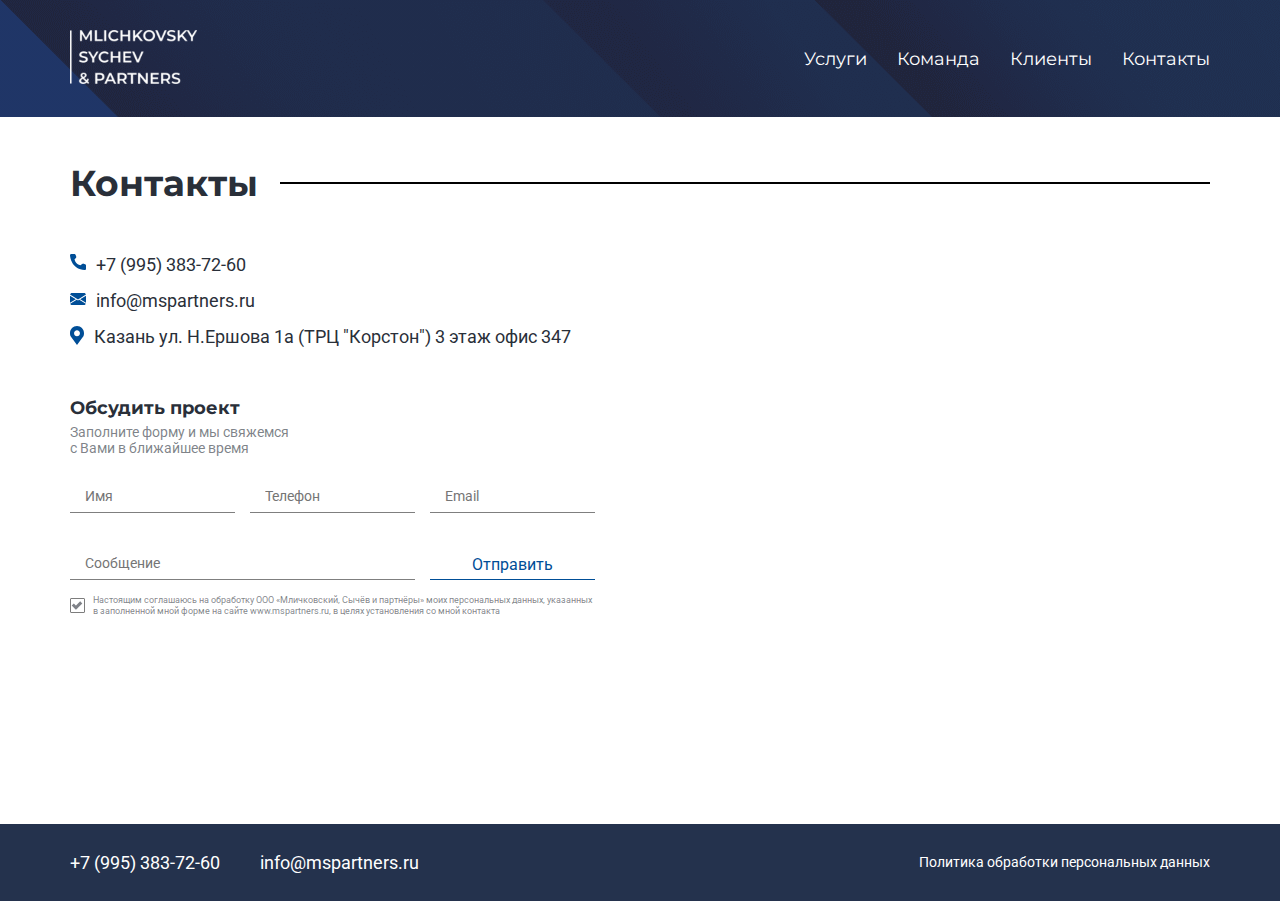
==== contacts.html @ 93f294c9 "first" ====
<!DOCTYPE html>
<html lang="en">
  <head>
    <meta charset="UTF-8" />
    <meta name="viewport" content="width=device-width, initial-scale=1.0" />
    <meta http-equiv="X-UA-Compatible" content="ie=edge" />
    <title>Document</title>
    <meta name="author" content="Yuriy Zudikhin" />
    <link rel="stylesheet" href="css/style.css" />
  </head>

  <body>
    
    <header class="header">
      <div class="container">
        <div class="header_block">
          <a href="/" class="header_block_img">
            <img src="img/logo.svg" alt="">
          </a>
          <ul>
            <li>
              <a href="#">Услуги</a>
            </li>
            <li>
              <a href="#">Команда</a>
            </li>
            <li>
              <a href="#">Клиенты</a>
            </li>
            <li>
              <a href="#">Контакты</a>
            </li>
          </ul>
          <div class="header_block_burger">
            <div class="line-menu half start"></div>
            <div class="line-menu"></div>
            <div class="line-menu half end"></div>
          </div>
        </div>
      </div>
    </header>

    <section class="contacts">
      <div class="container">
        <div class="contacts_block">
          <div class="contacts_block_head">
            <h2>Контакты</h2>
          </div>
          <div class="contacts_block_content">
            <div class="contacts_block_content_left">
              <div class="contacts_block_content_left_link">

                <div class="contacts_block_content_left_link_item">
                  <img src="img/contacts/tel.svg" alt="">
                  <a href="tel:+7 (995) 383-72-60">+7 (995) 383-72-60</a>
                </div>

                <div class="contacts_block_content_left_link_item">
                  <img src="img/contacts/mail.svg" alt="">
                  <a href="mailto:info@mspartners.ru">info@mspartners.ru</a>
                </div>

                <div class="contacts_block_content_left_link_item">
                  <img src="img/contacts/geo.svg" alt="">
                  <p>Казань ул. Н.Ершова 1а (ТРЦ "Корстон") 3 этаж офис 347</p>
                </div>

              </div>
              <h3>Обсудить проект</h3>
              <p class="contacts_block_content_left_desc">
                Заполните форму и мы свяжемся <br>
                с Вами в ближайшее время
              </p>
              <div class="contacts_block_content_left_form">
                <form action="">
                  <p>
                    <span data-name="your-name">
                      <input type="text" placeholder="Имя">
                    </span>
                    <span data-name="your-tel">
                      <input type="tel" placeholder="Телефон">
                    </span>
                    <span data-name="your-email">
                      <input type="email" placeholder="Email">
                    </span>
                    <span data-name="your-message">
                      <input type="text" placeholder="Сообщение">
                    </span>
                    <input type="submit" value="Отправить">
                  </p>
                </form>
                <label class="contacts_block_content_left_form_check">Настоящим соглашаюсь на обработку ООО «Мличковский, Сычёв и партнёры» моих персональных данных, указанных в заполненной мной форме на сайте www.mspartners.ru, в целях установления со мной контакта
                  <input type="checkbox" checked="checked">
                  <span class="checkmark"></span>
                </label>
              </div>
            </div>
            <div class="contacts_block_content_right">
              <div class="contacts_block_content_right_map">
                <iframe src="https://yandex.ru/map-widget/v1/?um=constructor%3A42d082aaa859f3ff9d2b8abe854cf71fa21986fc700c8b1faabb53e841a8c3bd&amp;source=constructor" width="100%" height="400" frameborder="0"></iframe>
              </div>
            </div>
          </div>
        </div>
      </div>
    </section>

    <footer class="footer">
      <div class="footer_wrapper_bottom">
        <div class="container">
          <div class="footer_wrapper_bottom_content">
            <div class="footer_wrapper_bottom_content_left">
              <a href="tel:+7(995)383-72-60">+7 (995) 383-72-60</a>
              <a href="mailto:info@mspartners.ru">info@mspartners.ru</a>
            </div>
            <div class="footer_wrapper_bottom_content_right">
              <a href="#">Политика обработки персональных данных</a>
            </div>
          </div>
        </div>
      </div>       
      
    </footer>

    <script src="js/jquery-3.6.0.min.js"></script>
    <script src="js/main.js"></script>
  </body>
</html>
---- css/style.css ----
@import url("https://fonts.googleapis.com/css2?family=Montserrat:wght@400;700&family=Roboto&display=swap");
html, body, div, span, applet, object, iframe,
h1, h2, h3, h4, h5, h6, p, blockquote, pre,
a, abbr, acronym, address, big, cite, code,
del, dfn, em, img, ins, kbd, q, s, samp,
small, strike, strong, sub, sup, tt, var,
b, u, i, center,
dl, dt, dd, ol, ul, li,
fieldset, form, label, legend,
table, caption, tbody, tfoot, thead, tr, th, td,
article, aside, canvas, details, embed,
figure, figcaption, footer, header, hgroup,
menu, nav, output, ruby, section, summary,
time, mark, audio, video {
  margin: 0;
  padding: 0;
  border: 0;
  font-size: 100%;
  font: inherit;
  vertical-align: baseline;
}

/* HTML5 display-role reset for older browsers */
article, aside, details, figcaption, figure,
footer, header, hgroup, menu, nav, section {
  display: block;
}

body {
  line-height: 1;
  overflow-x: hidden;
  position: relative;
}

ul {
  list-style: none;
}

blockquote, q {
  quotes: none;
}

blockquote:before, blockquote:after,
q:before, q:after {
  content: "";
  content: none;
}

table {
  border-collapse: collapse;
  border-spacing: 0;
}

button {
  border: none;
  cursor: pointer;
}

input[type=number]::-webkit-inner-spin-button {
  -webkit-appearance: none;
}

input[type=number] {
  border: none;
  -moz-appearance: textfield;
}

input[type=number]:focus {
  outline: none;
}

input[type=tel] {
  border: none;
  background-image: none;
  background-color: transparent;
  -webkit-box-shadow: none;
  box-shadow: none;
}

input[type=text] {
  border: none;
  background-image: none;
  background-color: transparent;
  -webkit-box-shadow: none;
  box-shadow: none;
}

input[type=tel]:focus {
  outline: none;
}

input[type=text]:focus {
  outline: none;
}

textarea:focus {
  outline: none;
}

textarea {
  border: none;
  overflow: auto;
  outline: none;
  -webkit-box-shadow: none;
  box-shadow: none;
  resize: none;
}

select {
  outline: none;
}

button {
  background-color: transparent;
  border: none;
  outline: none;
  padding: 0px;
}

button:focus {
  border: none;
  outline: none;
}

a {
  text-decoration: none;
}

a:hover {
  text-decoration: none;
}

div {
  -webkit-tap-highlight-color: transparent;
}

div:focus {
  outline: none;
}

input {
  border: none;
}

input:focus {
  outline: none;
}

body {
  font-family: "Montserrat", sans-serif;
}

.preloader {
  position: fixed;
  left: 0;
  top: 0;
  right: 0;
  bottom: 0;
  background: black;
  z-index: 1001;
}

.container {
  -webkit-box-sizing: border-box;
  box-sizing: border-box;
  padding: 0px 15px;
  width: 100%;
  margin: 0 auto;
  position: relative;
}

@media (min-width: 768px) {
  .container {
    padding: 0px 30px;
  }
}
@media (min-width: 1024px) {
  .container {
    padding: 0px 45px;
  }
}
@media (min-width: 1200px) {
  .container {
    padding: 0px;
    max-width: 1140px;
  }
}
@-webkit-keyframes slideInFromTop {
  0% {
    -webkit-transform: translateY(-100%);
            transform: translateY(-100%);
  }
  100% {
    -webkit-transform: translateX(0);
            transform: translateX(0);
  }
}
@keyframes slideInFromTop {
  0% {
    -webkit-transform: translateY(-100%);
            transform: translateY(-100%);
  }
  100% {
    -webkit-transform: translateX(0);
            transform: translateX(0);
  }
}
.header {
  -webkit-box-sizing: border-box;
          box-sizing: border-box;
  padding: 15px 0px;
  min-height: 86.5px;
  background: -webkit-gradient(linear, left bottom, left top, from(rgba(45, 49, 57, 0.7)), to(rgba(45, 49, 57, 0.7))), url(../img/back.png);
  background: linear-gradient(0deg, rgba(45, 49, 57, 0.7), rgba(45, 49, 57, 0.7)), url(../img/back.png);
  -webkit-animation: 1.5s ease-out 0s 1 slideInFromTop;
          animation: 1.5s ease-out 0s 1 slideInFromTop;
}
.header.header_main {
  position: absolute;
  left: 0px;
  top: 0px;
  width: 100%;
  background: transparent;
}
.header_block {
  display: -webkit-box;
  display: -ms-flexbox;
  display: flex;
  -webkit-box-align: center;
      -ms-flex-align: center;
          align-items: center;
  -webkit-box-pack: justify;
      -ms-flex-pack: justify;
          justify-content: space-between;
}
.header_block ul {
  display: none;
}
.header_block_burger {
  width: 23px;
  height: 20px;
  position: relative;
  display: -webkit-box;
  display: -ms-flexbox;
  display: flex;
  -webkit-box-orient: vertical;
  -webkit-box-direction: normal;
  -ms-flex-direction: column;
  flex-direction: column;
  -webkit-box-pack: justify;
  -ms-flex-pack: justify;
  justify-content: space-between;
  cursor: pointer;
  -webkit-transition: -webkit-transform 330ms ease-out;
  transition: -webkit-transform 330ms ease-out;
  transition: transform 330ms ease-out;
  transition: transform 330ms ease-out, -webkit-transform 330ms ease-out;
}
.header_block_burger .line-menu {
  background-color: #fff;
  height: 2px;
  width: 100%;
}
.header_block_burger .line-menu.half {
  width: 50%;
}
.header_block_burger .line-menu.start {
  transition: transform 330ms cubic-bezier(0.54, -0.81, 0.57, 0.57), -webkit-transform 330ms cubic-bezier(0.54, -0.81, 0.57, 0.57);
  -webkit-transform-origin: right;
  transform-origin: right;
}
.header_block_burger .line-menu.end {
  -ms-flex-item-align: end;
  align-self: flex-end;
  -webkit-transition: -webkit-transform 330ms cubic-bezier(0.54, -0.81, 0.57, 0.57);
  transition: -webkit-transform 330ms cubic-bezier(0.54, -0.81, 0.57, 0.57);
  transition: transform 330ms cubic-bezier(0.54, -0.81, 0.57, 0.57);
  transition: transform 330ms cubic-bezier(0.54, -0.81, 0.57, 0.57), -webkit-transform 330ms cubic-bezier(0.54, -0.81, 0.57, 0.57);
  -webkit-transform-origin: left;
  transform-origin: left;
}
.header_block_burger.active {
  -webkit-transform: rotate(-45deg);
          transform: rotate(-45deg);
}
.header_block_burger.active .line-menu.start {
  -webkit-transform: rotate(-90deg) translateX(3px);
          transform: rotate(-90deg) translateX(3px);
}
.header_block_burger.active .line-menu.end {
  -webkit-transform: rotate(-90deg) translateX(-3px);
          transform: rotate(-90deg) translateX(-3px);
}
@media (min-width: 768px) {
  .header_block_img img {
    width: auto;
  }
}
@media (min-width: 1200px) {
  .header {
    padding: 30px 0px;
    min-height: 116.5px;
  }
  .header_block ul {
    display: -webkit-box;
    display: -ms-flexbox;
    display: flex;
    -webkit-box-align: center;
        -ms-flex-align: center;
            align-items: center;
  }
  .header_block ul li {
    margin-left: 30px;
  }
  .header_block ul li a {
    font-family: "Montserrat", sans-serif;
    font-weight: 400;
    font-size: 18px;
    line-height: 22px;
    color: #FFFFFF;
  }
  .header_block_burger {
    display: none;
  }
}

@-webkit-keyframes slideInFromLeft {
  0% {
    -webkit-transform: translateX(-100%);
            transform: translateX(-100%);
    opacity: 0;
  }
  100% {
    -webkit-transform: translateX(0);
            transform: translateX(0);
    opacity: 1;
  }
}

@keyframes slideInFromLeft {
  0% {
    -webkit-transform: translateX(-100%);
            transform: translateX(-100%);
    opacity: 0;
  }
  100% {
    -webkit-transform: translateX(0);
            transform: translateX(0);
    opacity: 1;
  }
}
.main {
  background: -webkit-gradient(linear, left bottom, left top, from(rgba(45, 49, 57, 0.7)), to(rgba(45, 49, 57, 0.7))), url(../img/back.png);
  background: linear-gradient(0deg, rgba(45, 49, 57, 0.7), rgba(45, 49, 57, 0.7)), url(../img/back.png);
  background-size: cover;
  background-position: 50%;
  height: 100vh;
  -webkit-box-sizing: border-box;
          box-sizing: border-box;
  padding-top: 210px;
}
.main_block {
  -webkit-animation: 1.5s ease-out 0s 1 slideInFromLeft;
          animation: 1.5s ease-out 0s 1 slideInFromLeft;
}
.main_block_uppertitle {
  position: relative;
  display: -webkit-box;
  display: -ms-flexbox;
  display: flex;
  -webkit-box-align: start;
      -ms-flex-align: start;
          align-items: flex-start;
}
.main_block_uppertitle p {
  font-family: "Montserrat", sans-serif;
  font-weight: 700;
  font-size: 14px;
  line-height: 17px;
  color: #FFFFFF;
}
.main_block_uppertitle::after {
  content: "";
  position: absolute;
  left: 200px;
  top: 0px;
  width: calc(100% - 200px);
  height: 2px;
  background: #FFFFFF;
  top: 50%;
  -webkit-transform: translateY(-50%);
          transform: translateY(-50%);
}
.main_block h1 {
  font-family: "Montserrat";
  font-style: normal;
  font-weight: 700;
  font-size: 32px;
  line-height: 28px;
  color: #FFFFFF;
  margin-top: 10px;
}
@media (min-width: 576px) {
  .main_block_uppertitle::after {
    width: 122px;
  }
}
@media (min-width: 768px) {
  .main_block_uppertitle p {
    font-size: 18px;
    line-height: 22px;
  }
  .main_block_uppertitle::after {
    left: 260px;
  }
  .main_block h1 {
    font-size: 54px;
    line-height: 50px;
  }
}
@media (min-width: 1200px) {
  .main {
    padding-top: 200px;
  }
  .main_block h1 {
    font-size: 76px;
    line-height: 67px;
  }
}
@media (min-width: 1440px) {
  .main {
    padding-top: 284px;
  }
}

@-webkit-keyframes slideInOpac {
  0% {
    opacity: 0;
  }
  100% {
    opacity: 1;
  }
}

@keyframes slideInOpac {
  0% {
    opacity: 0;
  }
  100% {
    opacity: 1;
  }
}
.about {
  height: calc(100vh - 86.5px - 95px);
  position: relative;
  -webkit-box-sizing: border-box;
          box-sizing: border-box;
  padding-top: 30px;
  -webkit-animation: 1.5s ease-out 0s slideInOpac;
          animation: 1.5s ease-out 0s slideInOpac;
}
.about_block_head {
  display: -webkit-box;
  display: -ms-flexbox;
  display: flex;
  -webkit-box-orient: vertical;
  -webkit-box-direction: normal;
      -ms-flex-direction: column;
          flex-direction: column;
  -webkit-box-align: start;
      -ms-flex-align: start;
          align-items: flex-start;
  position: relative;
}
.about_block_head::after {
  content: "";
  position: absolute;
  left: 180px;
  top: 50%;
  -webkit-transform: translateY(-50%);
          transform: translateY(-50%);
  width: calc(100% - 180px);
  background-color: black;
  height: 2px;
}
.about_block_head h2 {
  font-weight: 700;
  font-size: 24px;
  line-height: 21px;
  color: #292F39;
}
.about_block_content_left h3 {
  font-weight: 700;
  font-size: 18px;
  line-height: 22px;
  color: #273842;
  margin-top: 30px;
}
.about_block_content_left_text {
  font-weight: 700;
  font-size: 14px;
  line-height: 21px;
  color: #273842;
  margin-top: 10px;
}
.about_block_content_left_grey {
  -webkit-box-sizing: border-box;
          box-sizing: border-box;
  padding: 20px;
  background: #E7E7E7;
  border-radius: 20px;
  margin-top: 10px;
}
.about_block_content_left_grey p {
  font-family: "Montserrat";
  font-style: normal;
  font-weight: 400;
  font-size: 14px;
  line-height: 21px;
  color: #5B656A;
}
.about_block_content_right {
  display: -webkit-box;
  display: -ms-flexbox;
  display: flex;
  -webkit-box-pack: justify;
      -ms-flex-pack: justify;
          justify-content: space-between;
  -webkit-box-align: center;
      -ms-flex-align: center;
          align-items: center;
  -ms-flex-wrap: wrap;
      flex-wrap: wrap;
  position: relative;
  margin-top: 5px;
}
.about_block_content_right_item {
  width: calc(50% - 7.5px);
  margin-top: 15px;
}
.about_block_content_right_item_icon {
  width: 48px;
  height: 48px;
  display: -webkit-box;
  display: -ms-flexbox;
  display: flex;
  -webkit-box-align: center;
      -ms-flex-align: center;
          align-items: center;
  -webkit-box-pack: center;
      -ms-flex-pack: center;
          justify-content: center;
  background: #E0E3EB;
  border-radius: 10px;
  -webkit-box-sizing: border-box;
          box-sizing: border-box;
}
.about_block_content_right_item h4 {
  font-weight: 700;
  font-size: 14px;
  line-height: 17px;
  color: #232323;
  margin-top: 10px;
}
.about_block_content_right_item p {
  margin-top: 5px;
  font-weight: 400;
  font-size: 12px;
  line-height: 15px;
  color: #232323;
}
@media (min-width: 768px) {
  .about {
    padding-top: 50px;
  }
}
@media (min-width: 1200px) {
  .about {
    height: calc(100vh - 116.5px - 77px);
  }
  .about_block_head h2 {
    font-size: 36px;
    line-height: 32px;
  }
  .about_block_head::after {
    width: calc(100% - 260px);
    left: 260px;
  }
  .about_block_content {
    display: -webkit-box;
    display: -ms-flexbox;
    display: flex;
    -webkit-box-align: start;
        -ms-flex-align: start;
            align-items: flex-start;
    -webkit-box-pack: start;
        -ms-flex-pack: start;
            justify-content: flex-start;
    position: relative;
    margin-top: 70px;
  }
  .about_block_content_left {
    width: 458px;
  }
  .about_block_content_left h3 {
    font-size: 24px;
    line-height: 29px;
    margin-top: 0px;
  }
  .about_block_content_left_text {
    margin-top: 13px;
    font-size: 16px;
    line-height: 24px;
    width: 396px;
  }
  .about_block_content_left_grey {
    margin-top: 15px;
    padding: 26px 67px 34px 30px;
  }
  .about_block_content_left_grey p {
    font-size: 16px;
    line-height: 24px;
  }
  .about_block_content_right {
    width: 507px;
    margin-left: 30px;
  }
  .about_block_content_right_item {
    margin-top: 0px;
    margin-bottom: 20px;
    width: calc(50% - 15px);
  }
  .about_block_content_right_item h4 {
    font-size: 18px;
    line-height: 22px;
    margin-top: 10px;
  }
  .about_block_content_right_item p {
    font-size: 16px;
    line-height: 20px;
    margin-top: 12px;
    opacity: 0.7;
  }
}
@media (min-width: 1440px) {
  .about {
    padding-top: 90px;
  }
}

@keyframes slideInOpac {
  0% {
    opacity: 0;
  }
  100% {
    opacity: 1;
  }
}
.services {
  -webkit-box-sizing: border-box;
          box-sizing: border-box;
  padding-top: 30px;
  padding-bottom: 50px;
  -webkit-animation: 1.5s ease-out 0s slideInOpac;
          animation: 1.5s ease-out 0s slideInOpac;
}
.services_block_head {
  display: -webkit-box;
  display: -ms-flexbox;
  display: flex;
  -webkit-box-orient: vertical;
  -webkit-box-direction: normal;
      -ms-flex-direction: column;
          flex-direction: column;
  -webkit-box-align: start;
      -ms-flex-align: start;
          align-items: flex-start;
  position: relative;
}
.services_block_head::after {
  content: "";
  position: absolute;
  left: 111px;
  top: 50%;
  -webkit-transform: translateY(-50%);
          transform: translateY(-50%);
  width: calc(100% - 111px);
  background-color: black;
  height: 2px;
}
.services_block_head h2 {
  font-weight: 700;
  font-size: 24px;
  line-height: 21px;
  color: #292F39;
}
.services_block_content {
  margin-top: 30px;
}
.services_block_content_item {
  -webkit-box-sizing: border-box;
          box-sizing: border-box;
  padding: 20px;
  border: 1px solid #D6D7D9;
  border-radius: 6px;
  margin-top: 20px;
}
.services_block_content_item h4 {
  font-family: "Montserrat", sans-serif;
  font-weight: 700;
  font-size: 16px;
  line-height: 20px;
  color: #292F39;
  margin-top: 10px;
}
.services_block_content_item p {
  font-family: "Montserrat", sans-serif;
  font-weight: 400;
  font-size: 12px;
  line-height: 15px;
  color: rgba(41, 47, 57, 0.6);
  margin-top: 5px;
}
@media (min-width: 768px) {
  .services {
    padding-top: 50px;
    height: calc(100vh - 86.5px - 95px);
  }
  .services_block_content {
    position: relative;
    display: -webkit-box;
    display: -ms-flexbox;
    display: flex;
    -webkit-box-pack: justify;
        -ms-flex-pack: justify;
            justify-content: space-between;
    -ms-flex-wrap: wrap;
        flex-wrap: wrap;
  }
  .services_block_content_item {
    width: calc(50% - 10px);
  }
}
@media (min-width: 1200px) {
  .services {
    height: calc(100vh - 116.5px - 77px);
    margin-bottom: 0px;
    padding-bottom: 0px;
  }
  .services_block_head {
    margin-top: 0px;
  }
  .services_block_head::after {
    width: calc(100% - 158px);
    left: 158px;
  }
  .services_block_head h2 {
    font-size: 36px;
    line-height: 32px;
  }
  .services_block_content {
    margin-top: 0px;
  }
  .services_block_content_item {
    width: 360px;
    margin-top: 30px;
  }
  .services_block_content_item h4 {
    height: 40px;
  }
}
@media (min-width: 1440px) {
  .services {
    padding-top: 90px;
  }
  .services_block_content {
    margin-top: 40px;
  }
  .services_block_content_item h4 {
    font-size: 18px;
    line-height: 22px;
    height: 44px;
  }
  .services_block_content_item p {
    font-size: 14px;
    line-height: 17px;
  }
}

@keyframes slideInOpac {
  0% {
    opacity: 0;
  }
  100% {
    opacity: 1;
  }
}
.team {
  height: calc(100vh - 86.5px - 95px);
  position: relative;
  -webkit-box-sizing: border-box;
          box-sizing: border-box;
  padding-top: 30px;
  -webkit-animation: 1.5s ease-out 0s slideInOpac;
          animation: 1.5s ease-out 0s slideInOpac;
}
.team_block_head {
  display: -webkit-box;
  display: -ms-flexbox;
  display: flex;
  -webkit-box-orient: vertical;
  -webkit-box-direction: normal;
      -ms-flex-direction: column;
          flex-direction: column;
  -webkit-box-align: start;
      -ms-flex-align: start;
          align-items: flex-start;
  position: relative;
}
.team_block_head::after {
  content: "";
  position: absolute;
  left: 136px;
  top: 50%;
  -webkit-transform: translateY(-50%);
          transform: translateY(-50%);
  width: calc(100% - 136px);
  background-color: black;
  height: 2px;
}
.team_block_head h2 {
  font-weight: 700;
  font-size: 24px;
  line-height: 21px;
  color: #292F39;
}
.team_block_content {
  display: -webkit-box;
  display: -ms-flexbox;
  display: flex;
  -webkit-box-align: start;
      -ms-flex-align: start;
          align-items: flex-start;
  -webkit-box-pack: justify;
      -ms-flex-pack: justify;
          justify-content: space-between;
  position: relative;
  -ms-flex-wrap: wrap;
      flex-wrap: wrap;
  margin-top: 20px;
}
.team_block_content_item {
  width: calc(50% - 7.5px);
  position: relative;
  margin-top: 10px;
}
.team_block_content_item img {
  width: 100%;
  border-radius: 4px;
}
.team_block_content_item h4 {
  font-weight: 700;
  font-size: 16px;
  line-height: 20px;
  color: #292F39;
  margin-top: 10px;
  height: 40px;
}
.team_block_content_item p {
  font-weight: 400;
  font-size: 14px;
  line-height: 17px;
  color: #9097A6;
  margin-top: 5px;
}
@media (min-width: 768px) {
  .team {
    padding-top: 50px;
  }
  .team_block_content {
    -webkit-box-pack: start;
        -ms-flex-pack: start;
            justify-content: flex-start;
  }
  .team_block_content_item {
    width: calc(33.3333333333% - 10px);
    margin-top: 20px;
    margin-left: 15px;
  }
  .team_block_content_item:first-child {
    margin-left: 0px;
  }
  .team_block_content_item:nth-child(3n+4) {
    margin-left: 0px;
  }
  .team_block_content_item h4 {
    height: auto;
  }
}
@media (min-width: 1200px) {
  .team {
    height: calc(100vh - 116.5px - 77px);
  }
  .team_block_head h2 {
    font-size: 36px;
    line-height: 32px;
  }
  .team_block_head::after {
    left: 194px;
    width: calc(100% - 194px);
  }
  .team_block_content {
    margin-top: 0px;
  }
  .team_block_content_item {
    width: calc(25% - 22.5px);
    margin-left: 30px;
    margin-top: 30px;
  }
  .team_block_content_item:nth-child(3n+4) {
    margin-left: 30px;
  }
  .team_block_content_item:nth-child(4n+1) {
    margin-left: 0px;
  }
  .team_block_content_item h4 {
    font-size: 18px;
    line-height: 22px;
  }
}
@media (min-width: 1440px) {
  .team {
    padding-top: 90px;
  }
  .team_block_content {
    margin-top: 40px;
  }
}

@keyframes slideInOpac {
  0% {
    opacity: 0;
  }
  100% {
    opacity: 1;
  }
}
.clients {
  position: relative;
  -webkit-box-sizing: border-box;
          box-sizing: border-box;
  padding-top: 30px;
  height: calc(100vh - 86.5px - 95px);
  -webkit-animation: 1.5s ease-out 0s slideInOpac;
          animation: 1.5s ease-out 0s slideInOpac;
}
.clients_block_head {
  display: -webkit-box;
  display: -ms-flexbox;
  display: flex;
  -webkit-box-orient: vertical;
  -webkit-box-direction: normal;
      -ms-flex-direction: column;
          flex-direction: column;
  -webkit-box-align: start;
      -ms-flex-align: start;
          align-items: flex-start;
  position: relative;
}
.clients_block_head::after {
  content: "";
  position: absolute;
  left: 137px;
  top: 50%;
  -webkit-transform: translateY(-50%);
          transform: translateY(-50%);
  width: calc(100% - 137px);
  background-color: black;
  height: 2px;
}
.clients_block_head h2 {
  font-weight: 700;
  font-size: 24px;
  line-height: 21px;
  color: #292F39;
}
.clients_block_content {
  display: -webkit-box;
  display: -ms-flexbox;
  display: flex;
  -webkit-box-pack: justify;
      -ms-flex-pack: justify;
          justify-content: space-between;
  position: relative;
  -ms-flex-wrap: wrap;
      flex-wrap: wrap;
}
.clients_block_content_item {
  width: calc(50% - 7.5px);
  position: relative;
  display: -webkit-box;
  display: -ms-flexbox;
  display: flex;
  -webkit-box-orient: vertical;
  -webkit-box-direction: normal;
      -ms-flex-direction: column;
          flex-direction: column;
  -webkit-box-align: center;
      -ms-flex-align: center;
          align-items: center;
  margin-top: 30px;
}
.clients_block_content_item_img {
  height: 120px;
}
.clients_block_content_item_img img {
  width: 120px;
}
.clients_block_content_item p {
  font-weight: 400;
  font-size: 14px;
  line-height: 17px;
  color: #292F39;
  text-align: center;
}
.clients_block_content_item:first-child .clients_block_content_item_img img {
  width: 108px;
}
@media (min-width: 768px) {
  .clients {
    padding-top: 50px;
  }
}
@media (min-width: 1200px) {
  .clients {
    height: calc(100vh - 116.5px - 77px);
  }
  .clients_block_head h2 {
    font-size: 36px;
    line-height: 32px;
  }
  .clients_block_head::after {
    left: 194px;
    width: calc(100% - 194px);
  }
  .clients_block_content {
    margin-top: 37px;
  }
  .clients_block_content_item {
    width: calc(25% - 22.5px);
    margin-left: 30px;
    margin-top: 30px;
  }
  .clients_block_content_item:nth-child(4n+1) {
    margin-left: 0px;
  }
  .clients_block_content_item p {
    font-size: 18px;
    line-height: 22px;
  }
}
@media (min-width: 1440px) {
  .clients {
    padding-top: 90px;
  }
}

@keyframes slideInOpac {
  0% {
    opacity: 0;
  }
  100% {
    opacity: 1;
  }
}
.contacts {
  position: relative;
  -webkit-box-sizing: border-box;
          box-sizing: border-box;
  padding-top: 30px;
  padding-bottom: 30px;
  -webkit-animation: 1.5s ease-out 0s slideInOpac;
          animation: 1.5s ease-out 0s slideInOpac;
}
.contacts_block_head {
  display: -webkit-box;
  display: -ms-flexbox;
  display: flex;
  -webkit-box-orient: vertical;
  -webkit-box-direction: normal;
      -ms-flex-direction: column;
          flex-direction: column;
  -webkit-box-align: start;
      -ms-flex-align: start;
          align-items: flex-start;
  position: relative;
}
.contacts_block_head::after {
  content: "";
  position: absolute;
  left: 147px;
  top: 50%;
  -webkit-transform: translateY(-50%);
          transform: translateY(-50%);
  width: calc(100% - 147px);
  background-color: black;
  height: 2px;
}
.contacts_block_head h2 {
  font-weight: 700;
  font-size: 24px;
  line-height: 21px;
  color: #292F39;
}
.contacts_block_content_left {
  margin-top: 30px;
}
.contacts_block_content_left_link_item {
  display: -webkit-box;
  display: -ms-flexbox;
  display: flex;
  -webkit-box-align: start;
      -ms-flex-align: start;
          align-items: flex-start;
  -webkit-box-pack: start;
      -ms-flex-pack: start;
          justify-content: flex-start;
  margin-top: 15px;
}
.contacts_block_content_left_link_item p {
  font-family: "Roboto", sans-serif;
  font-weight: 400;
  font-size: 18px;
  line-height: 21px;
  color: #292F39;
  margin-left: 10px;
}
.contacts_block_content_left_link_item a {
  font-family: "Roboto", sans-serif;
  font-weight: 400;
  font-size: 18px;
  line-height: 21px;
  color: #292F39;
  margin-left: 10px;
}
.contacts_block_content_left_link_item:nth-child(2) img {
  -webkit-transform: translateY(3px);
          transform: translateY(3px);
}
.contacts_block_content_left h3 {
  font-family: "Montserrat", sans-serif;
  font-weight: 700;
  font-size: 18px;
  line-height: 22px;
  color: #292F39;
  margin-top: 30px;
}
.contacts_block_content_left_desc {
  font-family: "Roboto", sans-serif;
  font-weight: 400;
  font-size: 14px;
  line-height: 16px;
  color: rgba(41, 47, 57, 0.6);
  margin-top: 5px;
}
.contacts_block_content_left_form form {
  display: -webkit-box;
  display: -ms-flexbox;
  display: flex;
  -webkit-box-orient: vertical;
  -webkit-box-direction: normal;
      -ms-flex-direction: column;
          flex-direction: column;
}
.contacts_block_content_left_form form p {
  width: 100%;
}
.contacts_block_content_left_form form p span {
  width: 100%;
  position: relative;
  display: block;
}
.contacts_block_content_left_form form p span input {
  width: 100%;
  font-family: "Roboto", sans-serif;
  font-weight: 400;
  font-size: 14px;
  line-height: 21px;
  color: black;
  border-bottom: 1px solid rgba(0, 0, 0, 0.5);
  margin-top: 30px;
  -webkit-box-sizing: border-box;
          box-sizing: border-box;
  padding: 0px 15px 5px 15px;
}
.contacts_block_content_left_form form p span[data-name=your-message] input {
  margin-top: 50px;
}
.contacts_block_content_left_form form p input[type=submit] {
  width: 100%;
  text-align: center;
  border-bottom: 1px solid #004E97;
  background-color: transparent;
  font-family: "Roboto", sans-serif;
  font-weight: 400;
  font-size: 16px;
  line-height: 19px;
  color: #004E97;
  -webkit-box-sizing: border-box;
          box-sizing: border-box;
  padding-bottom: 5px;
  margin-top: 30px;
  cursor: pointer;
}
.contacts_block_content_left_form_check {
  display: -webkit-box;
  display: -ms-flexbox;
  display: flex;
  -webkit-box-align: center;
      -ms-flex-align: center;
          align-items: center;
  -webkit-box-sizing: border-box;
          box-sizing: border-box;
  padding-left: 23px;
  font-family: "Roboto", sans-serif;
  font-weight: 400;
  font-size: 9px;
  line-height: 11px;
  color: rgba(41, 47, 57, 0.6);
  position: relative;
  cursor: pointer;
  margin-top: 30px;
  -webkit-user-select: none;
  -moz-user-select: none;
  -ms-user-select: none;
  user-select: none;
}
.contacts_block_content_left_form_check input {
  position: absolute;
  opacity: 0;
  cursor: pointer;
  height: 0;
  width: 0;
}
.contacts_block_content_left_form_check .checkmark {
  position: absolute;
  top: 0;
  left: 0;
  height: 15px;
  width: 15px;
  -webkit-box-sizing: border-box;
          box-sizing: border-box;
  border: 1px solid #7D7D7D;
  border-radius: 1px;
}
.contacts_block_content_left_form_check .checkmark::after {
  content: "";
  position: absolute;
  display: none;
  left: 3px;
  top: 1px;
  width: 3px;
  height: 6px;
  border: solid rgba(41, 47, 57, 0.6);
  border-width: 0 3px 3px 0;
  -webkit-transform: rotate(45deg);
  transform: rotate(45deg);
}
.contacts_block_content_left_form_check input:checked ~ .checkmark:after {
  display: block;
}
.contacts_block_content_right {
  margin-top: 50px;
}
@media (min-width: 768px) {
  .contacts {
    padding-top: 50px;
    padding-bottom: 50px;
  }
}
@media (min-width: 1200px) {
  .contacts {
    height: calc(100vh - 116.5px - 77px);
    padding-top: 50px;
    padding-bottom: 0px;
  }
  .contacts_block_head h2 {
    font-size: 36px;
    line-height: 32px;
  }
  .contacts_block_head::after {
    left: 210px;
    width: calc(100% - 210px);
  }
  .contacts_block_content {
    display: -webkit-box;
    display: -ms-flexbox;
    display: flex;
    -webkit-box-align: start;
        -ms-flex-align: start;
            align-items: flex-start;
    -webkit-box-pack: justify;
        -ms-flex-pack: justify;
            justify-content: space-between;
    margin-top: 40px;
  }
  .contacts_block_content_left {
    margin-top: 0px;
    width: 525px;
  }
  .contacts_block_content_left h3 {
    margin-top: 50px;
  }
  .contacts_block_content_left_form_check {
    margin-top: 15px;
  }
  .contacts_block_content_left_form_check .checkmark {
    top: 3px;
  }
  .contacts_block_content_left_form form p {
    position: relative;
    display: -webkit-box;
    display: -ms-flexbox;
    display: flex;
    -webkit-box-align: center;
        -ms-flex-align: center;
            align-items: center;
    -ms-flex-wrap: wrap;
        flex-wrap: wrap;
    -webkit-box-pack: justify;
        -ms-flex-pack: justify;
            justify-content: space-between;
  }
  .contacts_block_content_left_form form p span[data-name=your-name] {
    width: 165px;
  }
  .contacts_block_content_left_form form p span[data-name=your-tel] {
    width: 165px;
  }
  .contacts_block_content_left_form form p span[data-name=your-email] {
    width: 165px;
  }
  .contacts_block_content_left_form form p span[data-name=your-message] {
    width: 345px;
  }
  .contacts_block_content_left_form form p span[data-name=your-message] input {
    margin-top: 40px;
  }
  .contacts_block_content_left_form form p input[type=submit] {
    position: absolute;
    right: 0px;
    bottom: 0px;
    width: 165px;
  }
  .contacts_block_content_right {
    min-width: 555px;
    width: 555px;
    margin-top: 0px;
  }
}
@media (min-width: 1440px) {
  .contacts {
    padding-top: 90px;
  }
}

@keyframes slideInOpac {
  0% {
    opacity: 0;
  }
  100% {
    opacity: 1;
  }
}
.footer {
  background: #24324D;
  -webkit-backdrop-filter: blur(5px);
          backdrop-filter: blur(5px);
  -webkit-box-sizing: border-box;
          box-sizing: border-box;
  padding: 15px 0px;
}
.footer_wrapper_text {
  position: relative;
}
.footer_wrapper_text::after {
  content: "";
  width: 100%;
  height: 1px;
  position: absolute;
  left: 0px;
  top: -65px;
  background: rgba(132, 138, 149, 0.39);
}
.footer_wrapper_text_block {
  -webkit-animation: 1.5s ease-out 0s slideInOpac;
          animation: 1.5s ease-out 0s slideInOpac;
}
.footer_wrapper_text_block span {
  font-family: "Montserrat", sans-serif;
  font-weight: 700;
  font-size: 36px;
  line-height: 44px;
  color: #FFFFFF;
}
.footer_wrapper_text_block p {
  font-family: "Montserrat", sans-serif;
  font-weight: 400;
  font-size: 14px;
  line-height: 17px;
  color: #FFFFFF;
  margin-top: 5px;
}
.footer_wrapper_bottom_content {
  display: -webkit-box;
  display: -ms-flexbox;
  display: flex;
  -webkit-box-orient: vertical;
  -webkit-box-direction: normal;
      -ms-flex-direction: column;
          flex-direction: column;
}
.footer_wrapper_bottom_content_left {
  display: -webkit-box;
  display: -ms-flexbox;
  display: flex;
  -webkit-box-pack: justify;
      -ms-flex-pack: justify;
          justify-content: space-between;
  -webkit-box-align: center;
      -ms-flex-align: center;
          align-items: center;
}
.footer_wrapper_bottom_content_left a {
  font-family: "Roboto", sans-serif;
  font-weight: 400;
  font-size: 16px;
  line-height: 19px;
  color: #FFFFFF;
}
.footer_wrapper_bottom_content_right {
  display: -webkit-box;
  display: -ms-flexbox;
  display: flex;
  -webkit-box-align: center;
      -ms-flex-align: center;
          align-items: center;
  -webkit-box-pack: center;
      -ms-flex-pack: center;
          justify-content: center;
  margin-top: 30px;
}
.footer_wrapper_bottom_content_right a {
  font-family: "Roboto", sans-serif;
  font-weight: 400;
  font-size: 14px;
  line-height: 16px;
  color: #FFFFFF;
}
.footer.footer_main {
  position: absolute;
  left: 0px;
  bottom: 15px;
  width: 100%;
  background: transparent;
  -webkit-backdrop-filter: blur(0px);
          backdrop-filter: blur(0px);
  padding: 0px;
}
.footer.footer_main .footer_wrapper_bottom {
  margin-top: 80px;
  position: relative;
}
.footer.footer_main .footer_wrapper_bottom::after {
  content: "";
  width: 100%;
  height: 1px;
  position: absolute;
  left: 0px;
  top: -15px;
  background: rgba(132, 138, 149, 0.39);
}
@media (min-width: 1200px) {
  .footer {
    padding: 28px 0px;
  }
  .footer.footer_main {
    bottom: 28px;
  }
  .footer_wrapper_text::after {
    top: -44px;
  }
  .footer_wrapper_text_block p {
    font-size: 16px;
    line-height: 20px;
    margin-top: 5px;
  }
  .footer_wrapper_bottom_content {
    -webkit-box-orient: horizontal;
    -webkit-box-direction: normal;
        -ms-flex-direction: row;
            flex-direction: row;
    -webkit-box-pack: justify;
        -ms-flex-pack: justify;
            justify-content: space-between;
  }
  .footer_wrapper_bottom_content_left a {
    font-size: 18px;
    line-height: 21px;
    margin-left: 40px;
  }
  .footer_wrapper_bottom_content_left a:first-child {
    margin-left: 0px;
  }
  .footer_wrapper_bottom_content_right {
    margin-top: 0px;
  }
  .footer_wrapper_bottom_content_right a {
    font-size: 14px;
    line-height: 16px;
  }
  .footer.footer_main .footer_wrapper_bottom {
    margin-top: 72px;
  }
  .footer.footer_main .footer_wrapper_bottom::after {
    top: -28px;
  }
}
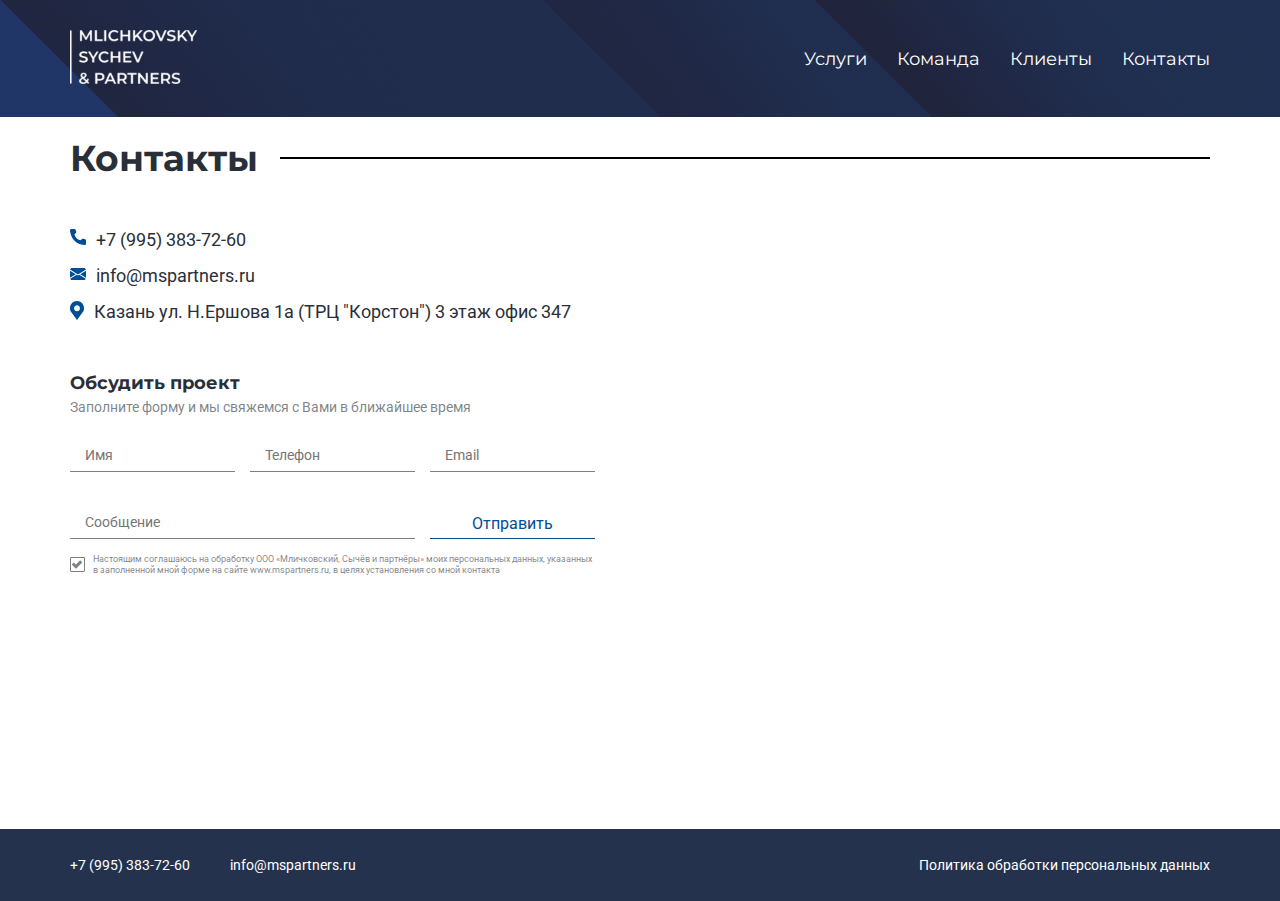
==== commit cc73d053: "pravki" ====
--- a/contacts.html
+++ b/contacts.html
@@ -68,8 +68,7 @@
               </div>
               <h3>Обсудить проект</h3>
               <p class="contacts_block_content_left_desc">
-                Заполните форму и мы свяжемся <br>
-                с Вами в ближайшее время
+                Заполните форму и мы свяжемся с Вами в ближайшее время
               </p>
               <div class="contacts_block_content_left_form">
                 <form action="">
--- a/css/style.css
+++ b/css/style.css
@@ -427,7 +427,7 @@
     line-height: 67px;
   }
 }
-@media (min-width: 1440px) {
+@media (min-width: 1536px) {
   .main {
     padding-top: 284px;
   }
@@ -451,11 +451,12 @@
   }
 }
 .about {
-  height: calc(100vh - 86.5px - 95px);
+  min-height: calc(100vh - 86.5px - 95px);
   position: relative;
   -webkit-box-sizing: border-box;
           box-sizing: border-box;
   padding-top: 30px;
+  padding-bottom: 30px;
   -webkit-animation: 1.5s ease-out 0s slideInOpac;
           animation: 1.5s ease-out 0s slideInOpac;
 }
@@ -642,7 +643,7 @@
     opacity: 0.7;
   }
 }
-@media (min-width: 1440px) {
+@media (min-width: 1536px) {
   .about {
     padding-top: 90px;
   }
@@ -746,6 +747,7 @@
     height: calc(100vh - 116.5px - 77px);
     margin-bottom: 0px;
     padding-bottom: 0px;
+    padding-top: 25px;
   }
   .services_block_head {
     margin-top: 0px;
@@ -769,7 +771,7 @@
     height: 40px;
   }
 }
-@media (min-width: 1440px) {
+@media (min-width: 1536px) {
   .services {
     padding-top: 90px;
   }
@@ -796,13 +798,18 @@
   }
 }
 .team {
-  height: calc(100vh - 86.5px - 95px);
+  min-height: calc(100vh - 86.5px - 95px);
   position: relative;
   -webkit-box-sizing: border-box;
           box-sizing: border-box;
   padding-top: 30px;
   -webkit-animation: 1.5s ease-out 0s slideInOpac;
           animation: 1.5s ease-out 0s slideInOpac;
+}
+.team_block {
+  -webkit-box-sizing: border-box;
+          box-sizing: border-box;
+  padding-bottom: 30px;
 }
 .team_block_head {
   display: -webkit-box;
@@ -865,6 +872,7 @@
   color: #292F39;
   margin-top: 10px;
   height: 40px;
+  width: 120px;
 }
 .team_block_content_item p {
   font-weight: 400;
@@ -899,7 +907,7 @@
 }
 @media (min-width: 1200px) {
   .team {
-    height: calc(100vh - 116.5px - 77px);
+    min-height: calc(100vh - 116.5px - 77px);
   }
   .team_block_head h2 {
     font-size: 36px;
@@ -926,9 +934,10 @@
   .team_block_content_item h4 {
     font-size: 18px;
     line-height: 22px;
-  }
-}
-@media (min-width: 1440px) {
+    width: 100%;
+  }
+}
+@media (min-width: 1536px) {
   .team {
     padding-top: 90px;
   }
@@ -1059,7 +1068,7 @@
     line-height: 22px;
   }
 }
-@media (min-width: 1440px) {
+@media (min-width: 1536px) {
   .clients {
     padding-top: 90px;
   }
@@ -1281,7 +1290,7 @@
 @media (min-width: 1200px) {
   .contacts {
     height: calc(100vh - 116.5px - 77px);
-    padding-top: 50px;
+    padding-top: 25px;
     padding-bottom: 0px;
   }
   .contacts_block_head h2 {
@@ -1358,7 +1367,7 @@
     margin-top: 0px;
   }
 }
-@media (min-width: 1440px) {
+@media (min-width: 1536px) {
   .contacts {
     padding-top: 90px;
   }
@@ -1379,6 +1388,8 @@
   -webkit-box-sizing: border-box;
           box-sizing: border-box;
   padding: 15px 0px;
+  -webkit-transform: translateY(5px);
+          transform: translateY(5px);
 }
 .footer_wrapper_text {
   position: relative;
@@ -1434,8 +1445,8 @@
 .footer_wrapper_bottom_content_left a {
   font-family: "Roboto", sans-serif;
   font-weight: 400;
-  font-size: 16px;
-  line-height: 19px;
+  font-size: 14px;
+  line-height: 16px;
   color: #FFFFFF;
 }
 .footer_wrapper_bottom_content_right {
@@ -1466,6 +1477,8 @@
   -webkit-backdrop-filter: blur(0px);
           backdrop-filter: blur(0px);
   padding: 0px;
+  -webkit-transform: translateY(0px);
+          transform: translateY(0px);
 }
 .footer.footer_main .footer_wrapper_bottom {
   margin-top: 80px;
@@ -1505,8 +1518,8 @@
             justify-content: space-between;
   }
   .footer_wrapper_bottom_content_left a {
-    font-size: 18px;
-    line-height: 21px;
+    font-size: 14px;
+    line-height: 16px;
     margin-left: 40px;
   }
   .footer_wrapper_bottom_content_left a:first-child {
